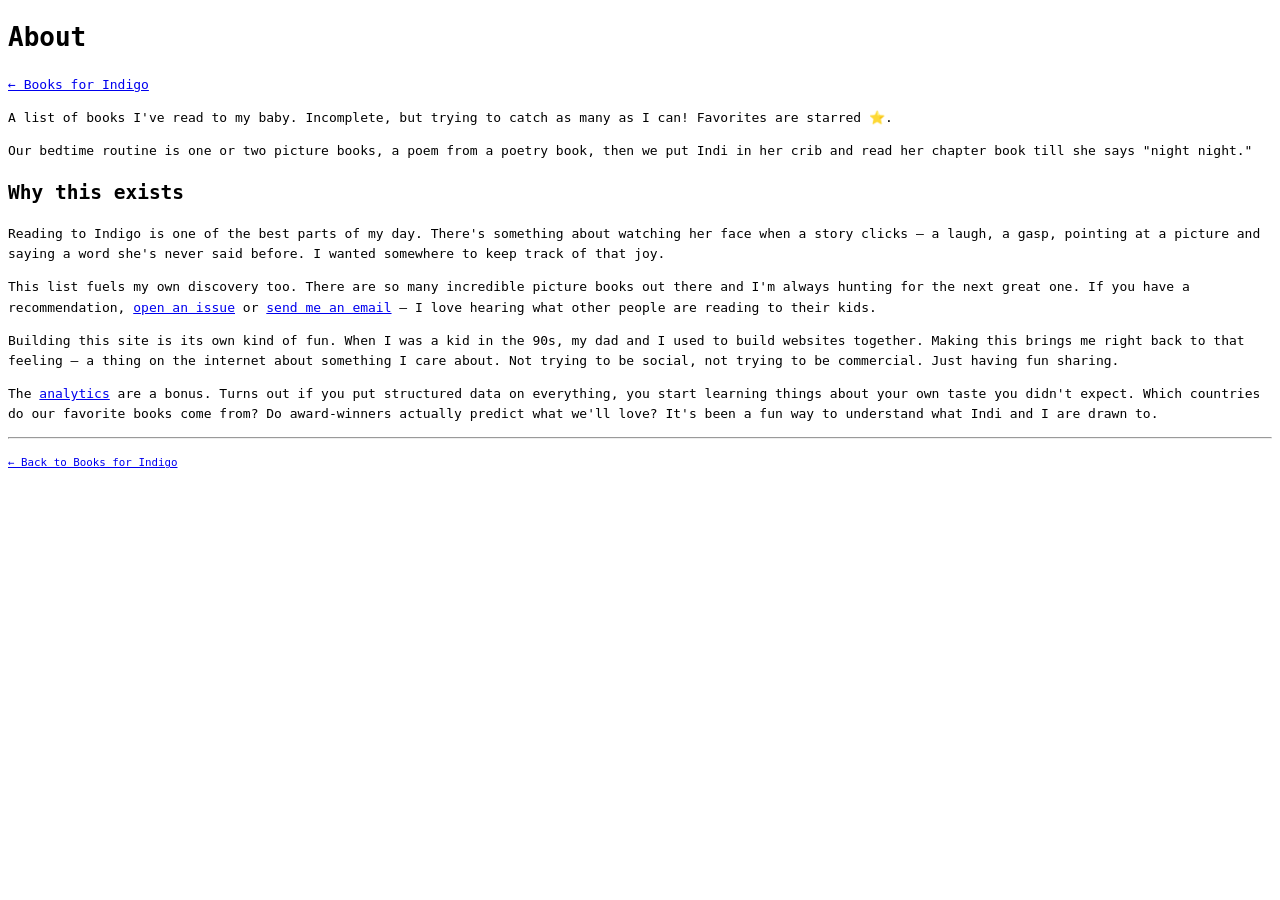
==== about.html @ 15464acb "Update about page copy — more honest about the vibe Co-Authored-By: Claude Opus 4.6 (1M context) <no" ====
<!DOCTYPE html>
<html lang="en">
<head>
  <meta charset="utf-8">
  <meta name="viewport" content="width=device-width, initial-scale=1">
  <meta name="color-scheme" content="dark light">
  <meta name="description" content="About Books for Indigo — a list of books read to a baby.">
  <link rel="canonical" href="https://readingstori.es/about.html">
  <link rel="icon" href="data:image/svg+xml,<svg xmlns='http://www.w3.org/2000/svg' viewBox='0 0 100 100'><text y='.9em' font-size='90'>📚</text></svg>">
  <title>About — Books for Indigo</title>
  <style>body { font-family: monospace; line-height: 1.55; }</style>
</head>
<body>
  <header>
    <h1>About</h1>
  </header>
  <nav>
    <p><a href="index.html">&larr; Books for Indigo</a></p>
  </nav>
  <main>
    <p>A list of books I've read to my baby. Incomplete, but trying to catch as many as I can! Favorites are starred ⭐.</p>
    <p>Our bedtime routine is one or two picture books, a poem from a poetry book, then we put Indi in her crib and read her chapter book till she says "night night."</p>

    <h2>Why this exists</h2>
    <p>Reading to Indigo is one of the best parts of my day. There's something about watching her face when a story clicks — a laugh, a gasp, pointing at a picture and saying a word she's never said before. I wanted somewhere to keep track of that joy.</p>
    <p>This list fuels my own discovery too. There are so many incredible picture books out there and I'm always hunting for the next great one. If you have a recommendation, <a href="https://github.com/oatsandsugar/books-for-indigo/issues/new">open an issue</a> or <a href="mailto:j+readingstories@ottensooser.com">send me an email</a> — I love hearing what other people are reading to their kids.</p>
    <p>Building this site is its own kind of fun. When I was a kid in the 90s, my dad and I used to build websites together. Making this brings me right back to that feeling — a thing on the internet about something I care about. Not trying to be social, not trying to be commercial. Just having fun sharing.</p>
    <p>The <a href="correlations.html">analytics</a> are a bonus. Turns out if you put structured data on everything, you start learning things about your own taste you didn't expect. Which countries do our favorite books come from? Do award-winners actually predict what we'll love? It's been a fun way to understand what Indi and I are drawn to.</p>
  </main>
  <footer>
    <hr>
    <p><small><a href="index.html">&larr; Back to Books for Indigo</a></small></p>
  </footer>
</body>
</html>
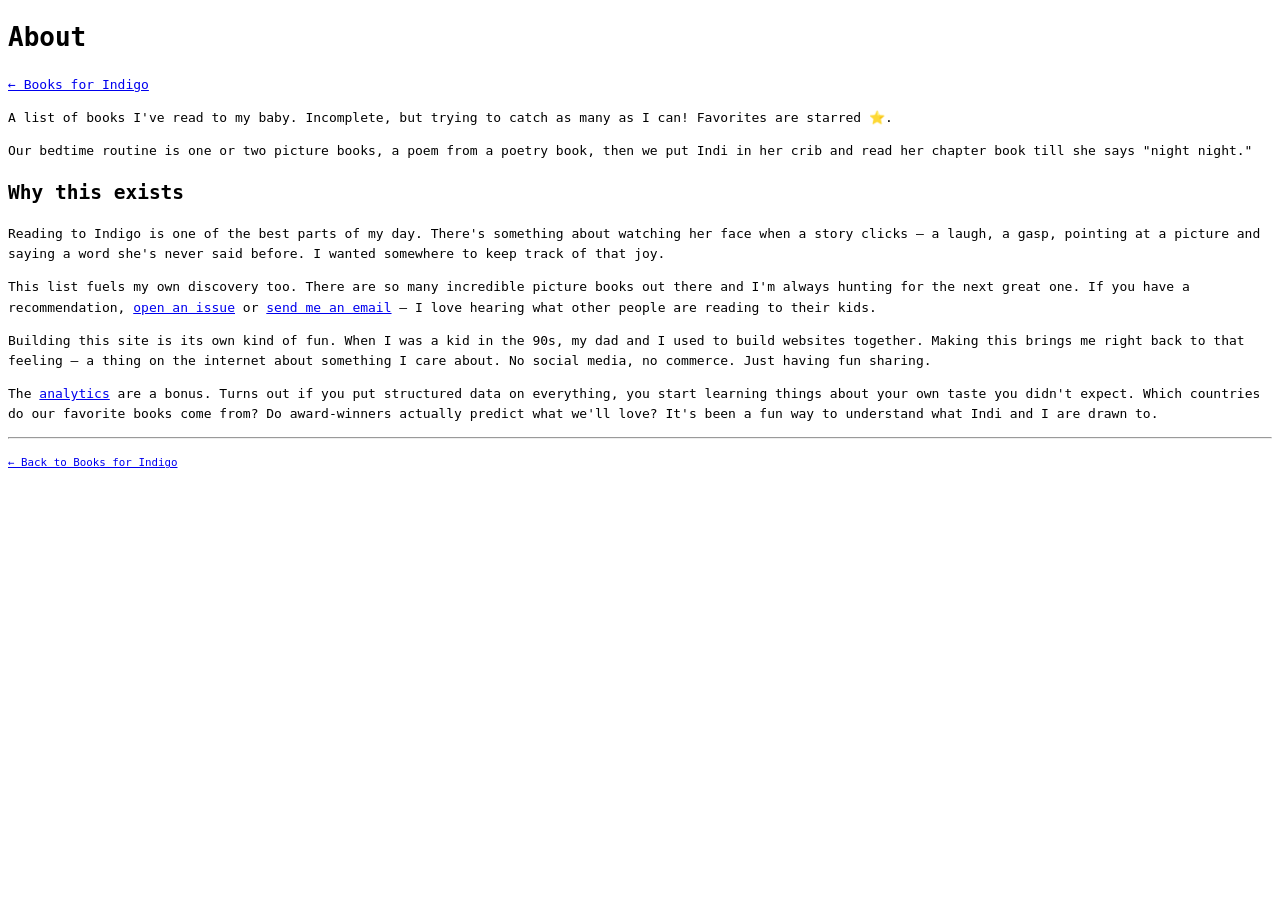
==== commit af41d053: "Clarify "social" means social media, not human connection Co-Authored-By: Claude Opus 4.6 (1M contex" ====
--- a/about.html
+++ b/about.html
@@ -24,7 +24,7 @@
     <h2>Why this exists</h2>
     <p>Reading to Indigo is one of the best parts of my day. There's something about watching her face when a story clicks — a laugh, a gasp, pointing at a picture and saying a word she's never said before. I wanted somewhere to keep track of that joy.</p>
     <p>This list fuels my own discovery too. There are so many incredible picture books out there and I'm always hunting for the next great one. If you have a recommendation, <a href="https://github.com/oatsandsugar/books-for-indigo/issues/new">open an issue</a> or <a href="mailto:j+readingstories@ottensooser.com">send me an email</a> — I love hearing what other people are reading to their kids.</p>
-    <p>Building this site is its own kind of fun. When I was a kid in the 90s, my dad and I used to build websites together. Making this brings me right back to that feeling — a thing on the internet about something I care about. Not trying to be social, not trying to be commercial. Just having fun sharing.</p>
+    <p>Building this site is its own kind of fun. When I was a kid in the 90s, my dad and I used to build websites together. Making this brings me right back to that feeling — a thing on the internet about something I care about. No social media, no commerce. Just having fun sharing.</p>
     <p>The <a href="correlations.html">analytics</a> are a bonus. Turns out if you put structured data on everything, you start learning things about your own taste you didn't expect. Which countries do our favorite books come from? Do award-winners actually predict what we'll love? It's been a fun way to understand what Indi and I are drawn to.</p>
   </main>
   <footer>
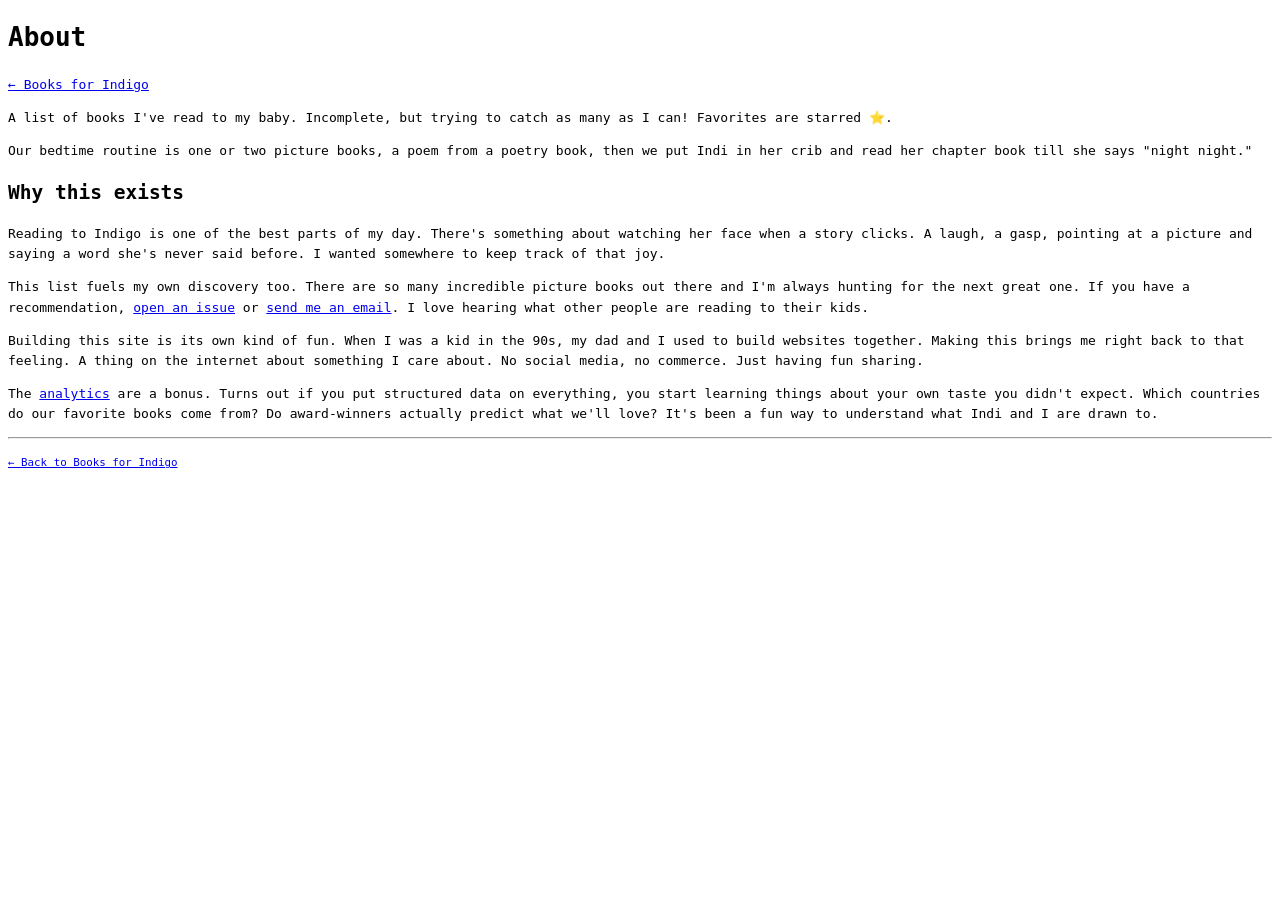
==== commit a018d12c: "Remove all em dashes from about page Co-Authored-By: Claude Opus 4.6 (1M context) <noreply@anthropic" ====
--- a/about.html
+++ b/about.html
@@ -4,10 +4,10 @@
   <meta charset="utf-8">
   <meta name="viewport" content="width=device-width, initial-scale=1">
   <meta name="color-scheme" content="dark light">
-  <meta name="description" content="About Books for Indigo — a list of books read to a baby.">
+  <meta name="description" content="About Books for Indigo. A list of books read to a baby.">
   <link rel="canonical" href="https://readingstori.es/about.html">
   <link rel="icon" href="data:image/svg+xml,<svg xmlns='http://www.w3.org/2000/svg' viewBox='0 0 100 100'><text y='.9em' font-size='90'>📚</text></svg>">
-  <title>About — Books for Indigo</title>
+  <title>About / Books for Indigo</title>
   <style>body { font-family: monospace; line-height: 1.55; }</style>
 </head>
 <body>
@@ -22,9 +22,9 @@
     <p>Our bedtime routine is one or two picture books, a poem from a poetry book, then we put Indi in her crib and read her chapter book till she says "night night."</p>
 
     <h2>Why this exists</h2>
-    <p>Reading to Indigo is one of the best parts of my day. There's something about watching her face when a story clicks — a laugh, a gasp, pointing at a picture and saying a word she's never said before. I wanted somewhere to keep track of that joy.</p>
-    <p>This list fuels my own discovery too. There are so many incredible picture books out there and I'm always hunting for the next great one. If you have a recommendation, <a href="https://github.com/oatsandsugar/books-for-indigo/issues/new">open an issue</a> or <a href="mailto:j+readingstories@ottensooser.com">send me an email</a> — I love hearing what other people are reading to their kids.</p>
-    <p>Building this site is its own kind of fun. When I was a kid in the 90s, my dad and I used to build websites together. Making this brings me right back to that feeling — a thing on the internet about something I care about. No social media, no commerce. Just having fun sharing.</p>
+    <p>Reading to Indigo is one of the best parts of my day. There's something about watching her face when a story clicks. A laugh, a gasp, pointing at a picture and saying a word she's never said before. I wanted somewhere to keep track of that joy.</p>
+    <p>This list fuels my own discovery too. There are so many incredible picture books out there and I'm always hunting for the next great one. If you have a recommendation, <a href="https://github.com/oatsandsugar/books-for-indigo/issues/new">open an issue</a> or <a href="mailto:j+readingstories@ottensooser.com">send me an email</a>. I love hearing what other people are reading to their kids.</p>
+    <p>Building this site is its own kind of fun. When I was a kid in the 90s, my dad and I used to build websites together. Making this brings me right back to that feeling. A thing on the internet about something I care about. No social media, no commerce. Just having fun sharing.</p>
     <p>The <a href="correlations.html">analytics</a> are a bonus. Turns out if you put structured data on everything, you start learning things about your own taste you didn't expect. Which countries do our favorite books come from? Do award-winners actually predict what we'll love? It's been a fun way to understand what Indi and I are drawn to.</p>
   </main>
   <footer>
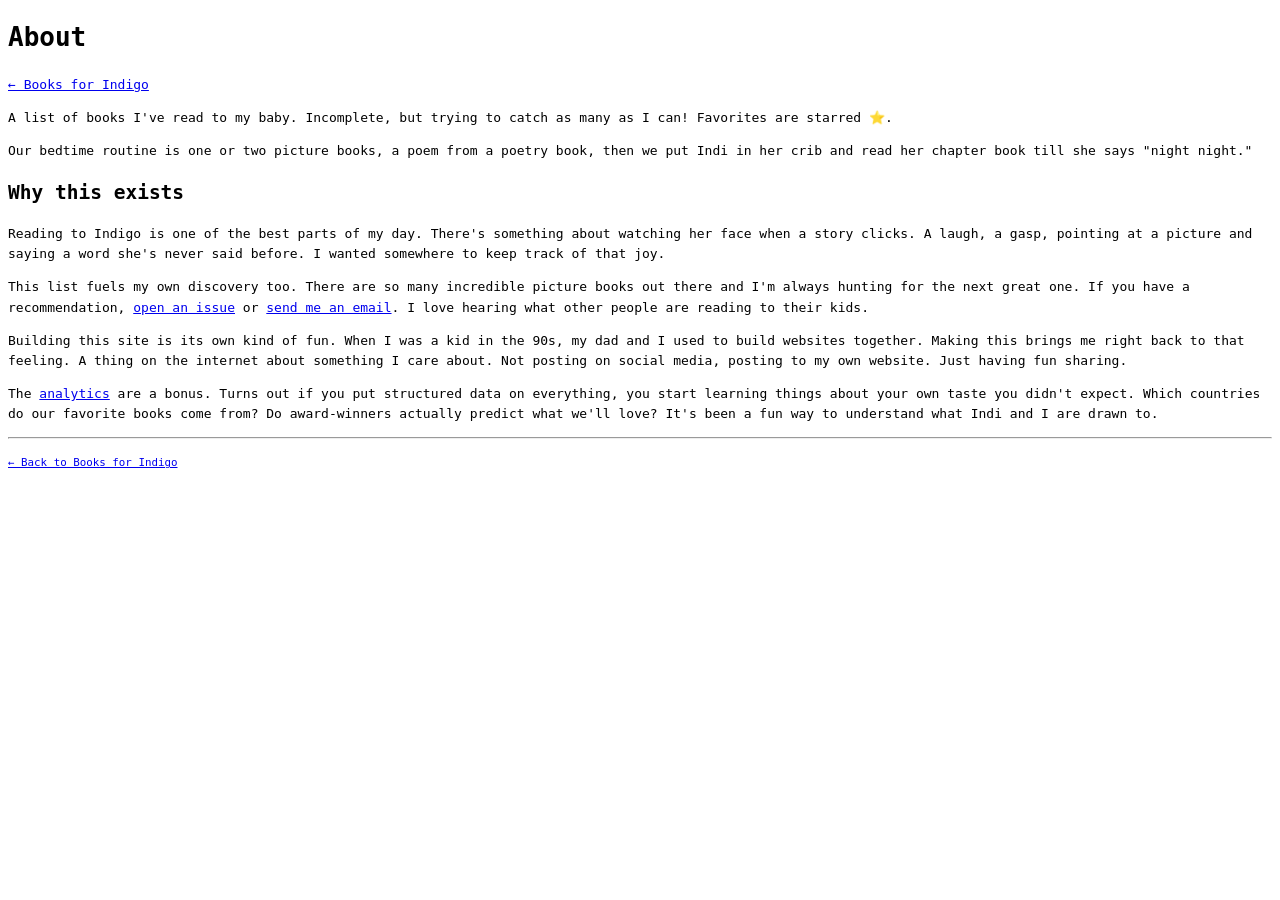
==== commit 4fe7dbe9: "Softer tone on the social media line Co-Authored-By: Claude Opus 4.6 (1M context) <noreply@anthropic" ====
--- a/about.html
+++ b/about.html
@@ -24,7 +24,7 @@
     <h2>Why this exists</h2>
     <p>Reading to Indigo is one of the best parts of my day. There's something about watching her face when a story clicks. A laugh, a gasp, pointing at a picture and saying a word she's never said before. I wanted somewhere to keep track of that joy.</p>
     <p>This list fuels my own discovery too. There are so many incredible picture books out there and I'm always hunting for the next great one. If you have a recommendation, <a href="https://github.com/oatsandsugar/books-for-indigo/issues/new">open an issue</a> or <a href="mailto:j+readingstories@ottensooser.com">send me an email</a>. I love hearing what other people are reading to their kids.</p>
-    <p>Building this site is its own kind of fun. When I was a kid in the 90s, my dad and I used to build websites together. Making this brings me right back to that feeling. A thing on the internet about something I care about. No social media, no commerce. Just having fun sharing.</p>
+    <p>Building this site is its own kind of fun. When I was a kid in the 90s, my dad and I used to build websites together. Making this brings me right back to that feeling. A thing on the internet about something I care about. Not posting on social media, posting to my own website. Just having fun sharing.</p>
     <p>The <a href="correlations.html">analytics</a> are a bonus. Turns out if you put structured data on everything, you start learning things about your own taste you didn't expect. Which countries do our favorite books come from? Do award-winners actually predict what we'll love? It's been a fun way to understand what Indi and I are drawn to.</p>
   </main>
   <footer>
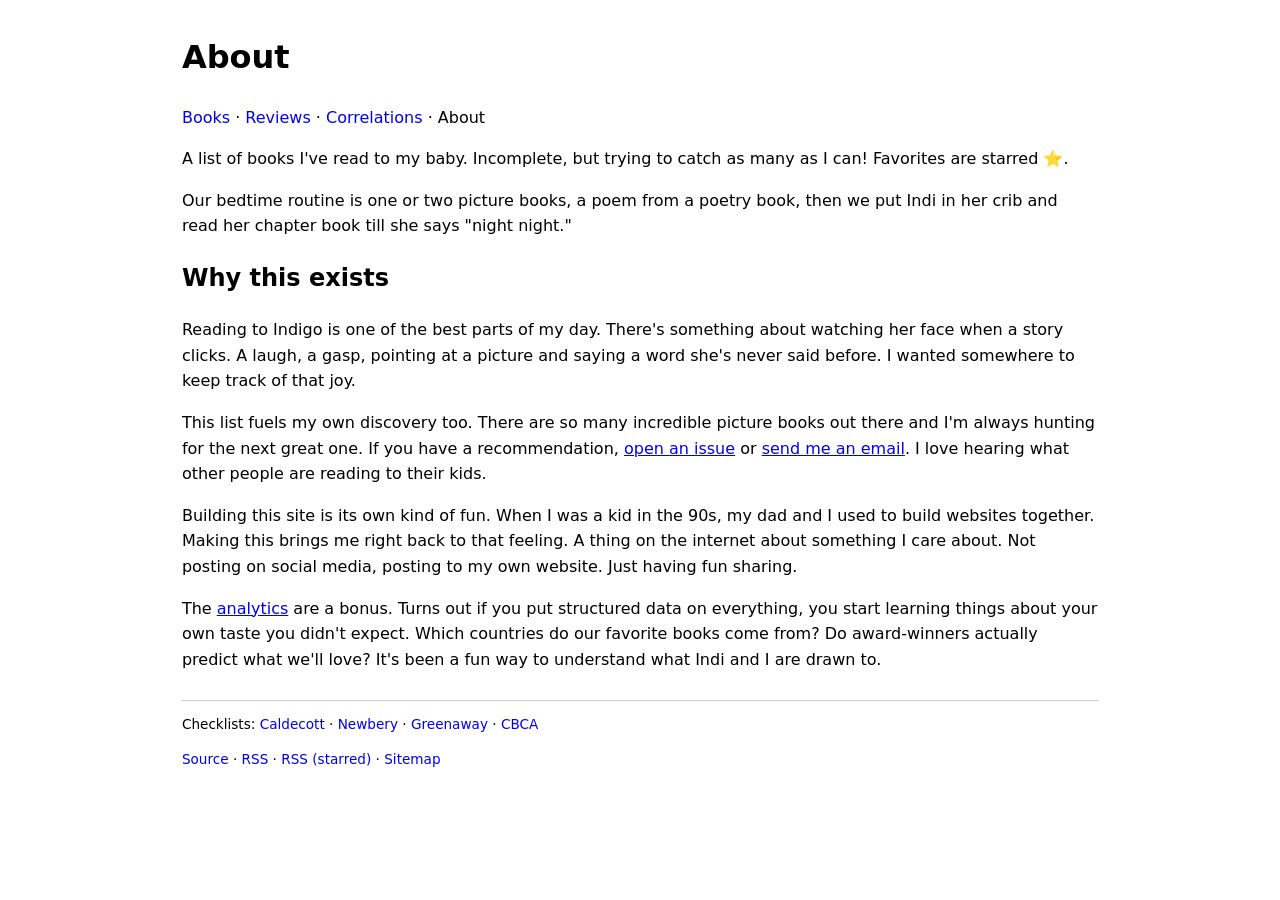
==== commit 7c71b360: "Design polish: shared CSS, consistent nav/footer, unified pill buttons - Extract shared styles.css (" ====
--- a/about.html
+++ b/about.html
@@ -6,16 +6,20 @@
   <meta name="color-scheme" content="dark light">
   <meta name="description" content="About Books for Indigo. A list of books read to a baby.">
   <link rel="canonical" href="https://readingstori.es/about.html">
+  <meta property="og:title" content="About — Books for Indigo">
+  <meta property="og:description" content="About Books for Indigo. A list of books read to a baby.">
+  <meta property="og:type" content="website">
+  <meta property="og:url" content="https://readingstori.es/about.html">
   <link rel="icon" href="data:image/svg+xml,<svg xmlns='http://www.w3.org/2000/svg' viewBox='0 0 100 100'><text y='.9em' font-size='90'>📚</text></svg>">
-  <title>About / Books for Indigo</title>
-  <style>body { font-family: monospace; line-height: 1.55; }</style>
+  <link rel="stylesheet" href="styles.css">
+  <title>About — Books for Indigo</title>
 </head>
 <body>
   <header>
     <h1>About</h1>
   </header>
   <nav>
-    <p><a href="index.html">&larr; Books for Indigo</a></p>
+    <p><a href="index.html">Books</a> · <a href="starred.html">Reviews</a> · <a href="correlations.html">Correlations</a> · About</p>
   </nav>
   <main>
     <p>A list of books I've read to my baby. Incomplete, but trying to catch as many as I can! Favorites are starred ⭐.</p>
@@ -29,7 +33,8 @@
   </main>
   <footer>
     <hr>
-    <p><small><a href="index.html">&larr; Back to Books for Indigo</a></small></p>
+    <p>Checklists: <a href="caldecott.html">Caldecott</a> · <a href="newbery.html">Newbery</a> · <a href="greenaway.html">Greenaway</a> · <a href="cbca.html">CBCA</a></p>
+    <p><a href="https://github.com/oatsandsugar/books-for-indigo">Source</a> · <a href="feed.xml">RSS</a> · <a href="starred.xml">RSS (starred)</a> · <a href="sitemap.xml">Sitemap</a></p>
   </footer>
 </body>
 </html>
--- a/styles.css
+++ b/styles.css
@@ -0,0 +1,92 @@
+/* ── Shared styles for readingstori.es ── */
+
+/* Typography */
+body {
+  font-family: system-ui, -apple-system, 'Segoe UI', sans-serif;
+  line-height: 1.6;
+  max-width: 90ch;
+  margin: 2em auto;
+  padding: 0 1em;
+}
+
+/* Nav */
+nav a { text-decoration: none; }
+nav a:hover { text-decoration: underline; }
+
+/* Shared footer */
+footer { margin-top: 2em; font-size: 0.85em; }
+footer hr { border: none; border-top: 1px solid #444; }
+@media (prefers-color-scheme: light) {
+  footer hr { border-top-color: #ccc; }
+}
+footer a { text-decoration: none; }
+footer a:hover { text-decoration: underline; }
+
+/* ── Checklist pages (caldecott, cbca, greenaway, newbery) ── */
+.grid {
+  display: inline-grid;
+  gap: 0.25em;
+  align-items: center;
+  justify-items: center;
+  margin: 1em 0;
+}
+.grid .label { font-size: 0.7em; color: gray; }
+.grid .cell {
+  width: 1.2em;
+  height: 1.2em;
+  border-radius: 0.2em;
+  display: flex;
+  align-items: center;
+  justify-content: center;
+}
+.unread { background: #444; }
+.read { background: #2ea043; }
+.starred { background: #2ea043; color: white; font-size: 0.9em; }
+.empty { }
+@media (prefers-color-scheme: light) {
+  .unread { background: #ddd; }
+}
+.legend { margin: 1em 0; font-size: small; }
+.legend .swatch {
+  display: inline-block;
+  width: 0.9em;
+  height: 0.9em;
+  border-radius: 0.15em;
+  vertical-align: middle;
+  margin-right: 0.2em;
+}
+.list-read cite { font-weight: bold; }
+.list-unread { opacity: 0.5; }
+
+/* ── Controls: filter rows and pill buttons ── */
+#controls { margin: 1.2em 0; }
+.filter-row { display: flex; gap: 0.4em; flex-wrap: wrap; align-items: center; margin: 0.5em 0; }
+.filter-label { font-size: 0.8em; opacity: 0.5; min-width: 3.5em; }
+
+.pill {
+  font-family: system-ui, -apple-system, 'Segoe UI', sans-serif;
+  font-size: 0.8em;
+  padding: 0.25em 0.7em;
+  border: 1.5px solid;
+  border-radius: 3px;
+  cursor: pointer;
+  background: transparent;
+  color: inherit;
+  opacity: 0.35;
+  transition: all 0.15s;
+  white-space: nowrap;
+}
+.pill:hover { opacity: 0.6; }
+.pill:focus-visible { outline: 2px solid; outline-offset: 2px; opacity: 0.6; }
+.pill.on { opacity: 1; font-weight: bold; }
+.pill.struck { opacity: 1; text-decoration: line-through; }
+
+/* Pill color variants */
+.pill.star-pill.on { border-color: #d4a017; color: #d4a017; }
+.pill.award-pill.on { border-color: #4a90d9; color: #4a90d9; }
+.pill.sort-pill.on { border-color: #e05555; color: #e05555; }
+@media (prefers-color-scheme: light) {
+  .pill.star-pill.on { border-color: #a07800; color: #a07800; }
+  .pill.award-pill.on { border-color: #2a60a9; color: #2a60a9; }
+  .pill.sort-pill.on { border-color: #c03535; color: #c03535; }
+}
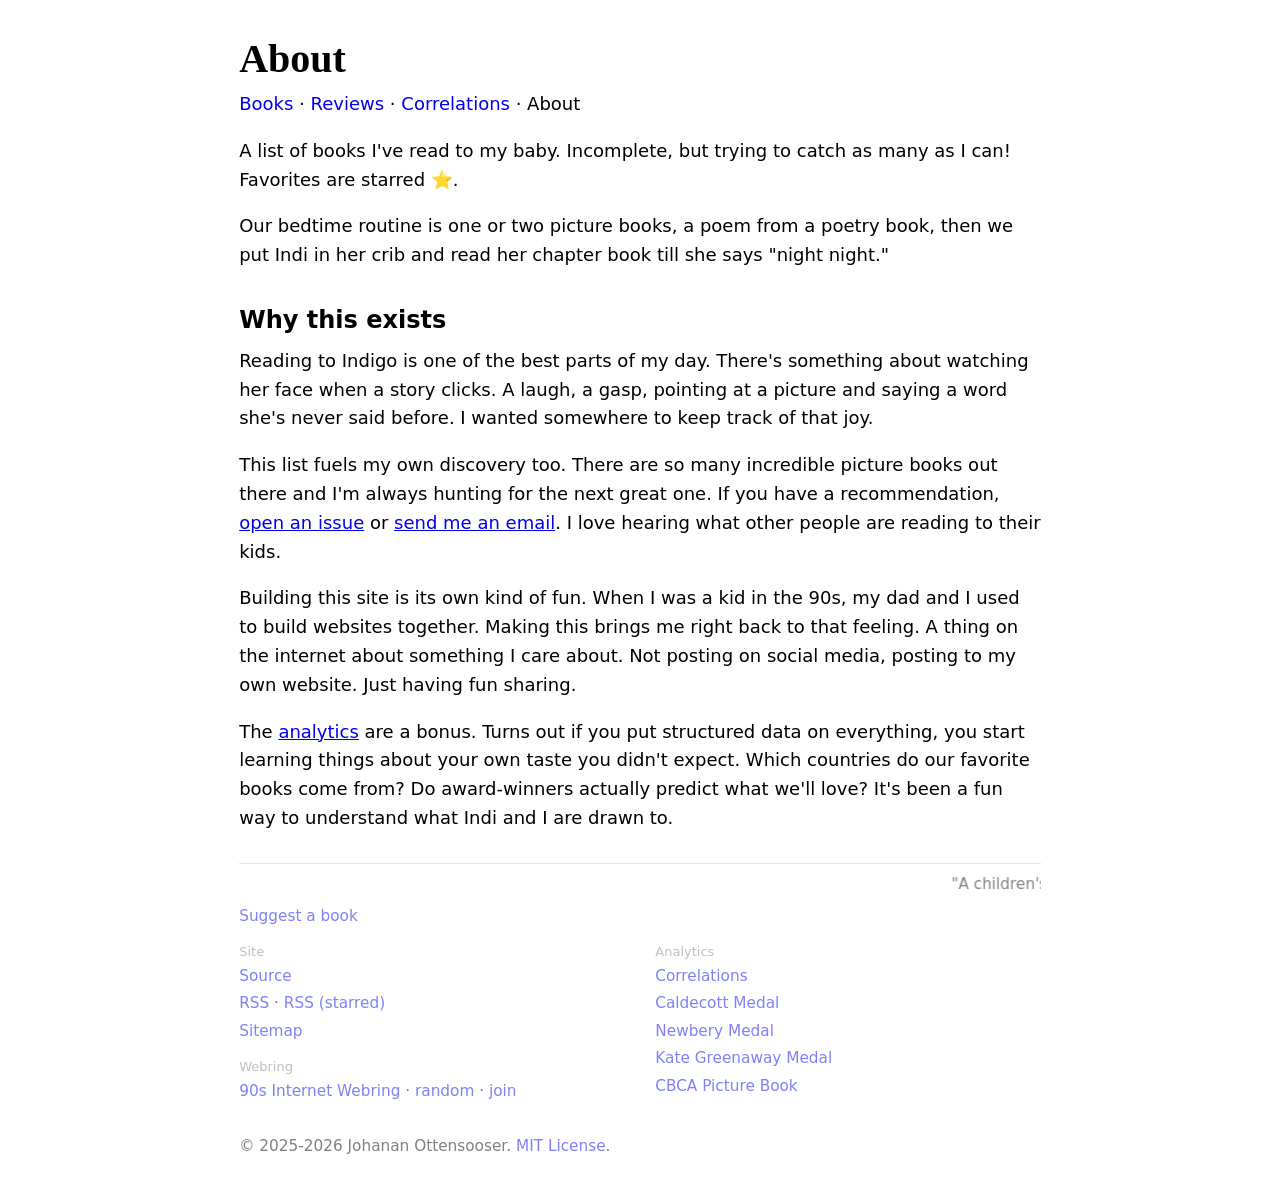
==== commit 1d85cd80: "Typography, unified footer, reviews page overhaul Typography: - Georgia for h1 headings, system-ui f" ====
--- a/about.html
+++ b/about.html
@@ -32,9 +32,34 @@
     <p>The <a href="correlations.html">analytics</a> are a bonus. Turns out if you put structured data on everything, you start learning things about your own taste you didn't expect. Which countries do our favorite books come from? Do award-winners actually predict what we'll love? It's been a fun way to understand what Indi and I are drawn to.</p>
   </main>
   <footer>
-    <hr>
-    <p>Checklists: <a href="caldecott.html">Caldecott</a> · <a href="newbery.html">Newbery</a> · <a href="greenaway.html">Greenaway</a> · <a href="cbca.html">CBCA</a></p>
-    <p><a href="https://github.com/oatsandsugar/books-for-indigo">Source</a> · <a href="feed.xml">RSS</a> · <a href="starred.xml">RSS (starred)</a> · <a href="sitemap.xml">Sitemap</a></p>
+  <hr>
+  <marquee>"A children's story that can only be enjoyed by children is not a good children's story in the slightest." -- C.S. Lewis, <cite>On Three Ways of Writing for Children</cite> (1952)</marquee>
+  <p><a href="https://github.com/oatsandsugar/books-for-indigo/issues/new">Suggest a book</a></p>
+  <div class="footer-columns">
+    <div>
+      <h3>Site</h3>
+      <ul>
+        <li><a href="https://github.com/oatsandsugar/books-for-indigo">Source</a></li>
+        <li><a href="feed.xml">RSS</a> · <a href="starred.xml">RSS (starred)</a></li>
+        <li><a href="sitemap.xml">Sitemap</a></li>
+      </ul>
+      <h3>Webring</h3>
+      <ul>
+        <li><a href="https://90s-internet.com">90s Internet Webring</a> · <a href="https://90s-internet.com/#random">random</a> · <a href="https://github.com/oatsandsugar/90s-internet/issues/new?title=Join%20the%20webring&amp;labels=join">join</a></li>
+      </ul>
+    </div>
+    <div>
+      <h3>Analytics</h3>
+      <ul>
+        <li><a href="correlations.html">Correlations</a></li>
+        <li><a href="caldecott.html">Caldecott Medal</a></li>
+        <li><a href="newbery.html">Newbery Medal</a></li>
+        <li><a href="greenaway.html">Kate Greenaway Medal</a></li>
+        <li><a href="cbca.html">CBCA Picture Book</a></li>
+      </ul>
+    </div>
+  </div>
+  <p class="footer-copyright">© 2025-2026 Johanan Ottensooser. <a href="https://github.com/oatsandsugar/books-for-indigo/blob/main/LICENSE">MIT License</a>.</p>
   </footer>
 </body>
 </html>
--- a/styles.css
+++ b/styles.css
@@ -3,24 +3,38 @@
 /* Typography */
 body {
   font-family: system-ui, -apple-system, 'Segoe UI', sans-serif;
+  font-size: 1.125rem;
   line-height: 1.6;
-  max-width: 90ch;
+  max-width: 70ch;
   margin: 2em auto;
   padding: 0 1em;
+  -webkit-font-smoothing: antialiased;
+  -moz-osx-font-smoothing: grayscale;
 }
+
+/* Type scale: Cormorant Garamond for headings */
+h1 { font-family: Georgia, 'Times New Roman', serif; font-size: clamp(1.8rem, 1.4rem + 2vw, 2.5rem); line-height: 1.15; margin: 0 0 0.2em; font-weight: 600; }
+h2 { font-size: 1.5rem; line-height: 1.2; margin: 1.5em 0 0.5em; font-weight: 600; }
+h3 { font-size: 1.2rem; line-height: 1.25; margin: 1.2em 0 0.4em; font-weight: 600; }
+p { margin: 0 0 1em; }
 
 /* Nav */
 nav a { text-decoration: none; }
 nav a:hover { text-decoration: underline; }
 
 /* Shared footer */
-footer { margin-top: 2em; font-size: 0.85em; }
+footer { margin-top: 2em; font-size: 0.85em; opacity: 0.5; }
 footer hr { border: none; border-top: 1px solid #444; }
 @media (prefers-color-scheme: light) {
   footer hr { border-top-color: #ccc; }
 }
 footer a { text-decoration: none; }
 footer a:hover { text-decoration: underline; }
+.footer-columns { display: grid; grid-template-columns: 1fr 1fr; gap: 0.5em 2em; margin: 1em 0; }
+.footer-columns h3 { font-family: system-ui, -apple-system, 'Segoe UI', sans-serif; font-size: 0.85em; opacity: 0.5; margin: 0 0 0.3em; font-weight: normal; }
+.footer-columns ul { list-style: none; padding: 0; margin: 0 0 1em; }
+.footer-columns li { margin: 0.2em 0; }
+.footer-copyright { margin-top: 1em; }
 
 /* ── Checklist pages (caldecott, cbca, greenaway, newbery) ── */
 .grid {
@@ -61,11 +75,15 @@
 /* ── Controls: filter rows and pill buttons ── */
 #controls { margin: 1.2em 0; }
 .filter-row { display: flex; gap: 0.4em; flex-wrap: wrap; align-items: center; margin: 0.5em 0; }
-.filter-label { font-size: 0.8em; opacity: 0.5; min-width: 3.5em; }
+.filter-label { font-size: 0.85em; opacity: 0.5; min-width: 2.5em; }
+@media (max-width: 480px) {
+  .pill-text { display: none; }
+  .filter-label { display: none; }
+}
 
 .pill {
   font-family: system-ui, -apple-system, 'Segoe UI', sans-serif;
-  font-size: 0.8em;
+  font-size: 0.85em;
   padding: 0.25em 0.7em;
   border: 1.5px solid;
   border-radius: 3px;
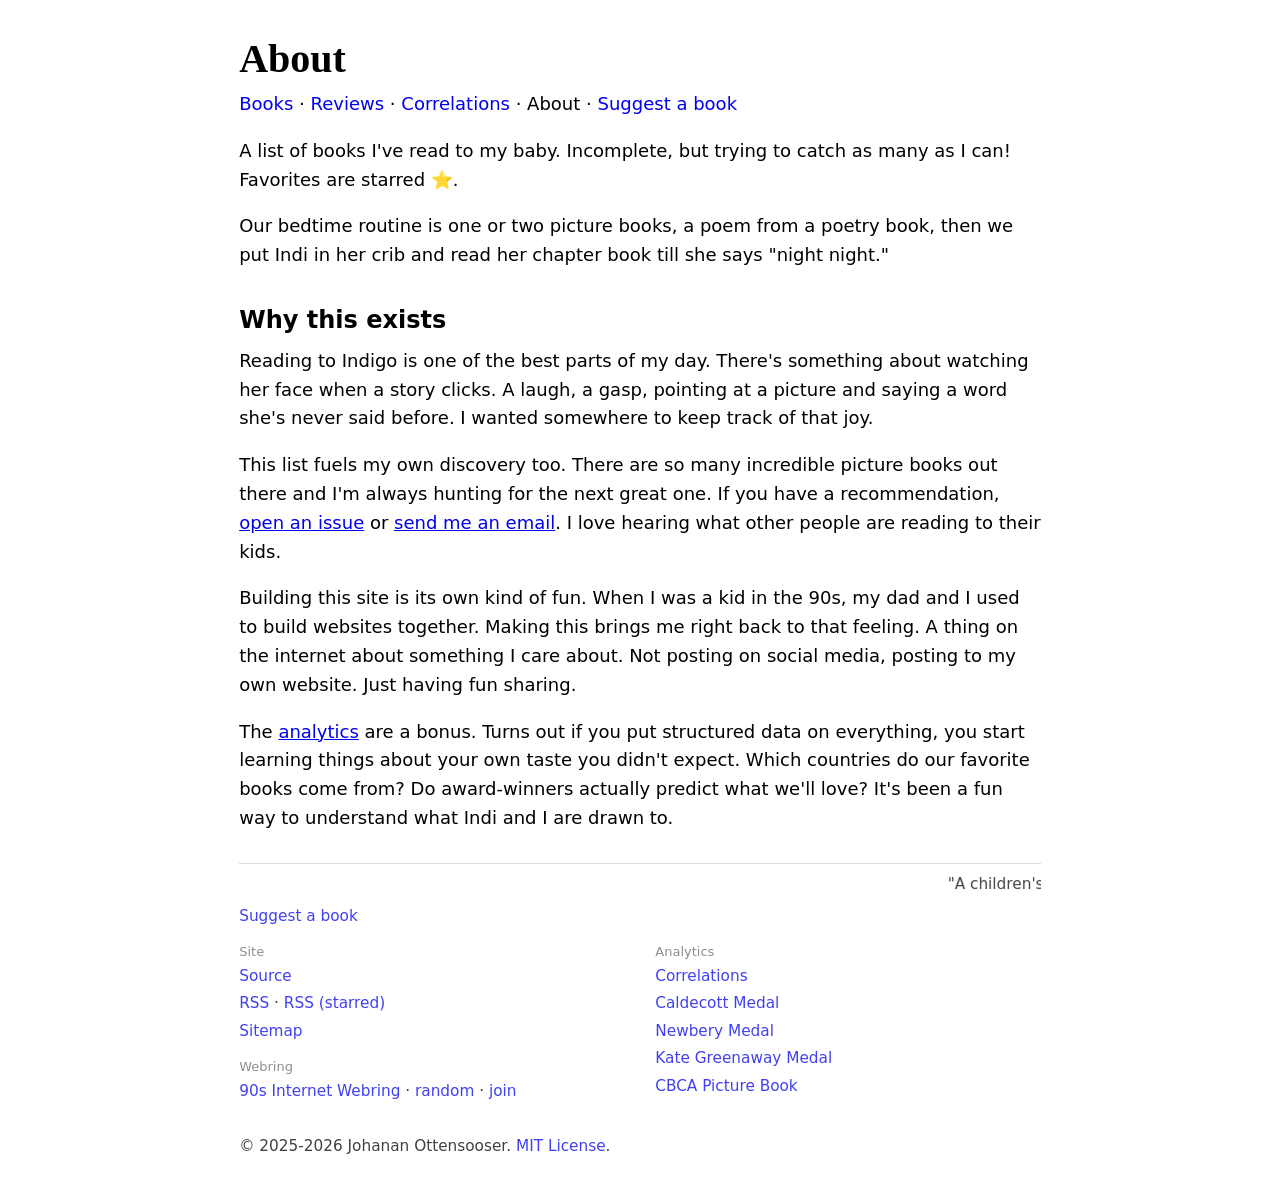
==== commit ff0ac92a: "Add "Suggest a book" link to top nav on all pages Promotes the recommend/suggest link from the foote" ====
--- a/about.html
+++ b/about.html
@@ -19,7 +19,7 @@
     <h1>About</h1>
   </header>
   <nav>
-    <p><a href="index.html">Books</a> · <a href="starred.html">Reviews</a> · <a href="correlations.html">Correlations</a> · About</p>
+    <p><a href="index.html">Books</a> · <a href="starred.html">Reviews</a> · <a href="correlations.html">Correlations</a> · About · <a href="https://github.com/oatsandsugar/books-for-indigo/issues/new">Suggest a book</a></p>
   </nav>
   <main>
     <p>A list of books I've read to my baby. Incomplete, but trying to catch as many as I can! Favorites are starred ⭐.</p>
--- a/styles.css
+++ b/styles.css
@@ -23,7 +23,7 @@
 nav a:hover { text-decoration: underline; }
 
 /* Shared footer */
-footer { margin-top: 2em; font-size: 0.85em; opacity: 0.5; }
+footer { margin-top: 2em; font-size: 0.85em; opacity: 0.75; }
 footer hr { border: none; border-top: 1px solid #444; }
 @media (prefers-color-scheme: light) {
   footer hr { border-top-color: #ccc; }
@@ -31,7 +31,7 @@
 footer a { text-decoration: none; }
 footer a:hover { text-decoration: underline; }
 .footer-columns { display: grid; grid-template-columns: 1fr 1fr; gap: 0.5em 2em; margin: 1em 0; }
-.footer-columns h3 { font-family: system-ui, -apple-system, 'Segoe UI', sans-serif; font-size: 0.85em; opacity: 0.5; margin: 0 0 0.3em; font-weight: normal; }
+.footer-columns h3 { font-family: system-ui, -apple-system, 'Segoe UI', sans-serif; font-size: 0.85em; opacity: 0.6; margin: 0 0 0.3em; font-weight: normal; }
 .footer-columns ul { list-style: none; padding: 0; margin: 0 0 1em; }
 .footer-columns li { margin: 0.2em 0; }
 .footer-copyright { margin-top: 1em; }
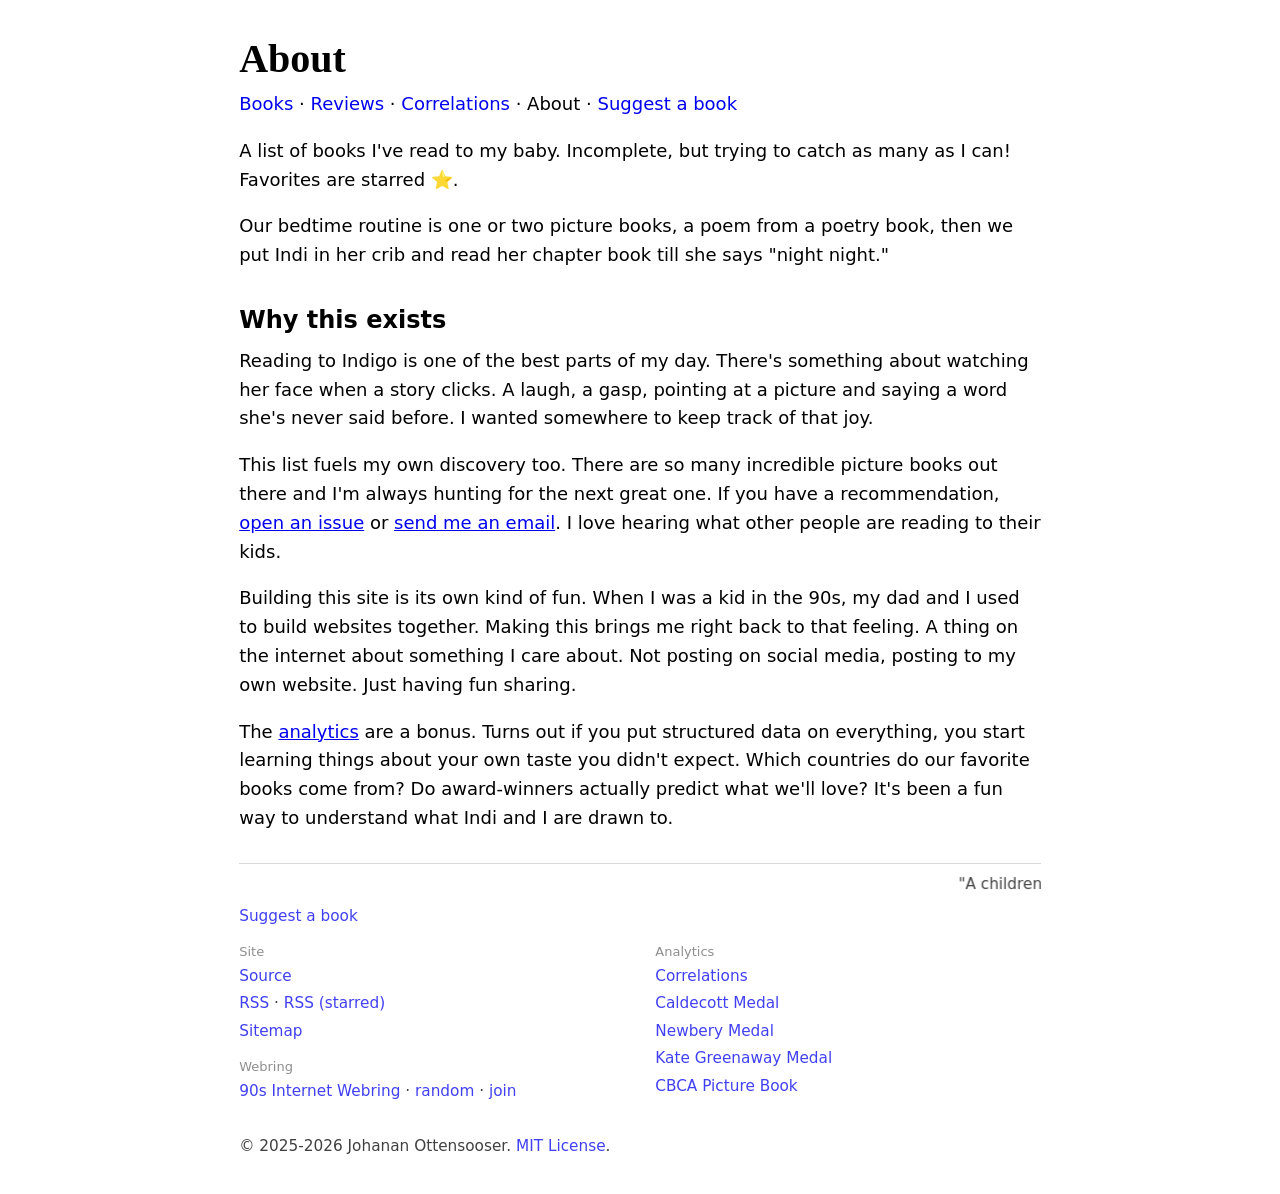
==== commit ea053669: "Nest award checklists under awards/ and drop webring-mock. Group Caldecott, Newbery, Greenaway, and " ====
--- a/about.html
+++ b/about.html
@@ -52,10 +52,10 @@
       <h3>Analytics</h3>
       <ul>
         <li><a href="correlations.html">Correlations</a></li>
-        <li><a href="caldecott.html">Caldecott Medal</a></li>
-        <li><a href="newbery.html">Newbery Medal</a></li>
-        <li><a href="greenaway.html">Kate Greenaway Medal</a></li>
-        <li><a href="cbca.html">CBCA Picture Book</a></li>
+        <li><a href="awards/caldecott.html">Caldecott Medal</a></li>
+        <li><a href="awards/newbery.html">Newbery Medal</a></li>
+        <li><a href="awards/greenaway.html">Kate Greenaway Medal</a></li>
+        <li><a href="awards/cbca.html">CBCA Picture Book</a></li>
       </ul>
     </div>
   </div>
--- a/styles.css
+++ b/styles.css
@@ -90,6 +90,8 @@
   cursor: pointer;
   background: transparent;
   color: inherit;
+  box-sizing: border-box;
+  min-height: 2.3em;
   opacity: 0.35;
   transition: all 0.15s;
   white-space: nowrap;
@@ -102,9 +104,11 @@
 /* Pill color variants */
 .pill.star-pill.on { border-color: #d4a017; color: #d4a017; }
 .pill.award-pill.on { border-color: #4a90d9; color: #4a90d9; }
+.pill.completion-pill.on { border-color: #2ea043; color: #2ea043; }
 .pill.sort-pill.on { border-color: #e05555; color: #e05555; }
 @media (prefers-color-scheme: light) {
   .pill.star-pill.on { border-color: #a07800; color: #a07800; }
   .pill.award-pill.on { border-color: #2a60a9; color: #2a60a9; }
+  .pill.completion-pill.on { border-color: #18752b; color: #18752b; }
   .pill.sort-pill.on { border-color: #c03535; color: #c03535; }
 }
